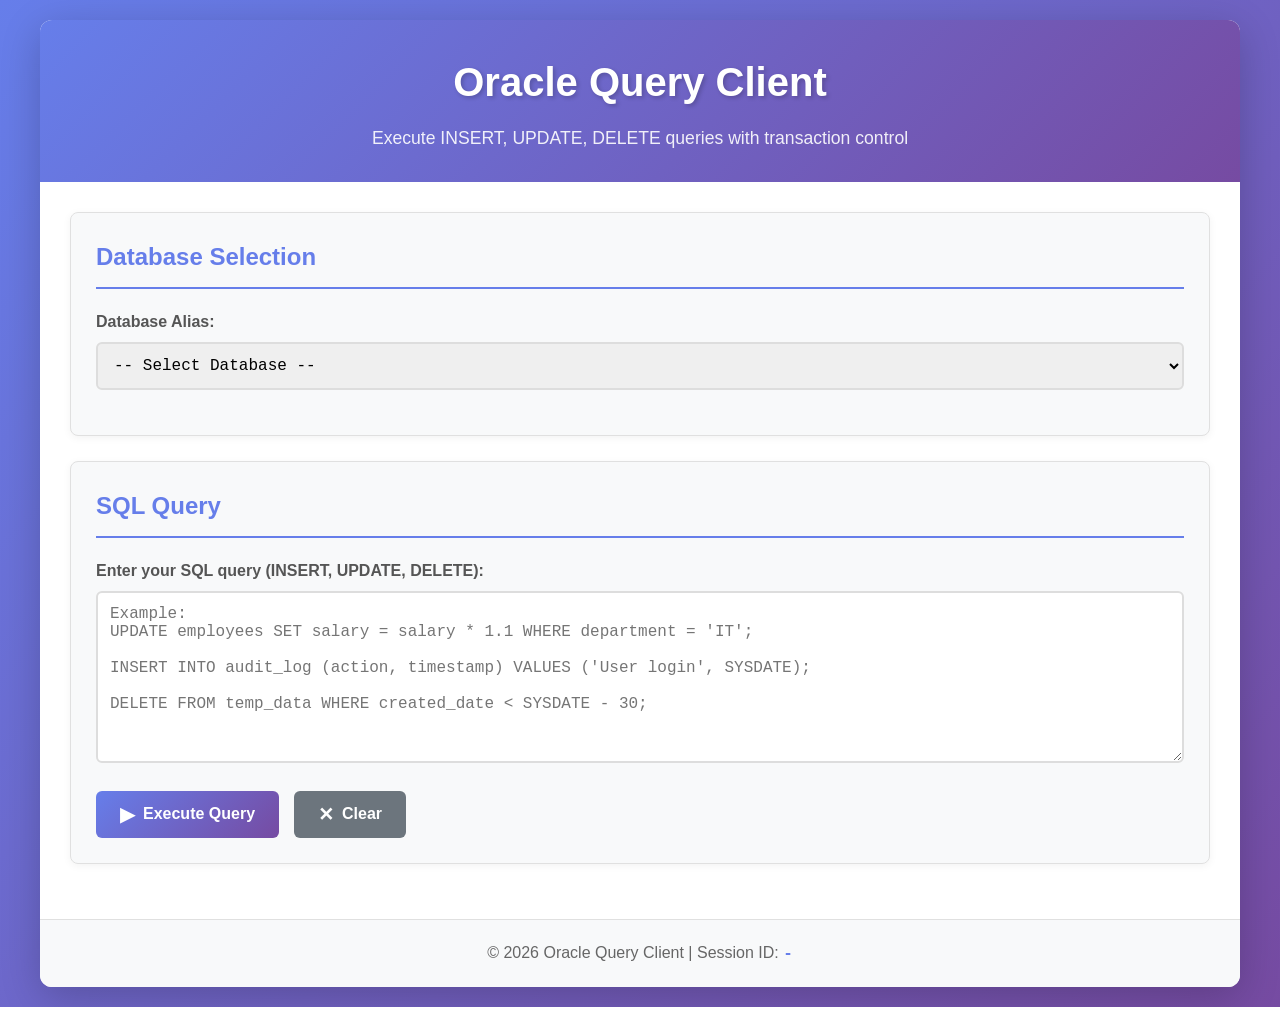
==== clientQueryOracle-web/src/main/webapp/index.html @ 843ff8a8 "Implement Oracle Query Client application for WAS 8.5 Created a complete Java EE 6 application for e" ====
<!DOCTYPE html>
<html lang="it">
<head>
    <meta charset="UTF-8">
    <meta name="viewport" content="width=device-width, initial-scale=1.0">
    <title>Oracle Query Client</title>
    <link rel="stylesheet" href="css/styles.css">
</head>
<body>
    <div class="container">
        <header>
            <h1>Oracle Query Client</h1>
            <p class="subtitle">Execute INSERT, UPDATE, DELETE queries with transaction control</p>
        </header>

        <main>
            <!-- Database Selection -->
            <section class="card">
                <h2>Database Selection</h2>
                <div class="form-group">
                    <label for="aliasSelect">Database Alias:</label>
                    <select id="aliasSelect" class="form-control">
                        <option value="">-- Select Database --</option>
                        <option value="entr_asp">entr_asp (Enterprise ASP)</option>
                        <option value="sesamo">sesamo (Sesamo)</option>
                        <option value="production">production (Production)</option>
                        <option value="development">development (Development)</option>
                        <option value="test">test (Test)</option>
                    </select>
                </div>
            </section>

            <!-- Query Input -->
            <section class="card">
                <h2>SQL Query</h2>
                <div class="form-group">
                    <label for="queryInput">Enter your SQL query (INSERT, UPDATE, DELETE):</label>
                    <textarea id="queryInput" class="form-control" rows="8"
                        placeholder="Example:&#10;UPDATE employees SET salary = salary * 1.1 WHERE department = 'IT';&#10;&#10;INSERT INTO audit_log (action, timestamp) VALUES ('User login', SYSDATE);&#10;&#10;DELETE FROM temp_data WHERE created_date < SYSDATE - 30;"></textarea>
                </div>
                <div class="button-group">
                    <button id="executeBtn" class="btn btn-primary" onclick="executeQuery()">
                        <span class="btn-icon">▶</span> Execute Query
                    </button>
                    <button id="clearBtn" class="btn btn-secondary" onclick="clearQuery()">
                        <span class="btn-icon">✕</span> Clear
                    </button>
                </div>
            </section>

            <!-- Results -->
            <section class="card" id="resultsSection" style="display: none;">
                <h2>Execution Results</h2>
                <div id="resultsContent">
                    <div class="result-info">
                        <div class="result-row">
                            <span class="result-label">Status:</span>
                            <span id="statusText" class="status-badge"></span>
                        </div>
                        <div class="result-row">
                            <span class="result-label">Affected Rows:</span>
                            <span id="affectedRows" class="affected-rows-count">0</span>
                        </div>
                        <div class="result-row">
                            <span class="result-label">Message:</span>
                            <span id="messageText" class="message-text"></span>
                        </div>
                        <div id="errorDetailsRow" class="result-row" style="display: none;">
                            <span class="result-label">Error Details:</span>
                            <span id="errorDetails" class="error-details"></span>
                        </div>
                    </div>
                </div>
            </section>

            <!-- Transaction Control -->
            <section class="card" id="transactionSection" style="display: none;">
                <h2>Transaction Control</h2>
                <div class="alert alert-warning">
                    <strong>⚠ Pending Transaction</strong><br>
                    Your changes are not yet permanent. Please commit or rollback the transaction.
                </div>
                <div class="button-group">
                    <button id="commitBtn" class="btn btn-success" onclick="commitTransaction()">
                        <span class="btn-icon">✓</span> Commit Changes
                    </button>
                    <button id="rollbackBtn" class="btn btn-danger" onclick="rollbackTransaction()">
                        <span class="btn-icon">↩</span> Rollback Changes
                    </button>
                </div>
            </section>

            <!-- Status Indicator -->
            <div id="loadingIndicator" class="loading-indicator" style="display: none;">
                <div class="spinner"></div>
                <span>Processing...</span>
            </div>
        </main>

        <footer>
            <p>&copy; 2026 Oracle Query Client | Session ID: <span id="sessionId">-</span></p>
        </footer>
    </div>

    <script src="js/app.js"></script>
</body>
</html>
---- clientQueryOracle-web/src/main/webapp/css/styles.css ----
/* Global Styles */
* {
    margin: 0;
    padding: 0;
    box-sizing: border-box;
}

body {
    font-family: 'Segoe UI', Tahoma, Geneva, Verdana, sans-serif;
    background: linear-gradient(135deg, #667eea 0%, #764ba2 100%);
    color: #333;
    line-height: 1.6;
    min-height: 100vh;
    padding: 20px;
}

.container {
    max-width: 1200px;
    margin: 0 auto;
    background: white;
    border-radius: 12px;
    box-shadow: 0 10px 40px rgba(0, 0, 0, 0.2);
    overflow: hidden;
}

/* Header */
header {
    background: linear-gradient(135deg, #667eea 0%, #764ba2 100%);
    color: white;
    padding: 30px;
    text-align: center;
}

header h1 {
    font-size: 2.5em;
    margin-bottom: 10px;
    text-shadow: 2px 2px 4px rgba(0, 0, 0, 0.2);
}

.subtitle {
    font-size: 1.1em;
    opacity: 0.9;
}

/* Main Content */
main {
    padding: 30px;
}

/* Card */
.card {
    background: #f8f9fa;
    border-radius: 8px;
    padding: 25px;
    margin-bottom: 25px;
    border: 1px solid #e0e0e0;
    box-shadow: 0 2px 8px rgba(0, 0, 0, 0.05);
}

.card h2 {
    color: #667eea;
    font-size: 1.5em;
    margin-bottom: 20px;
    border-bottom: 2px solid #667eea;
    padding-bottom: 10px;
}

/* Form Elements */
.form-group {
    margin-bottom: 20px;
}

.form-group label {
    display: block;
    font-weight: 600;
    margin-bottom: 8px;
    color: #555;
}

.form-control {
    width: 100%;
    padding: 12px;
    border: 2px solid #ddd;
    border-radius: 6px;
    font-size: 1em;
    transition: border-color 0.3s;
    font-family: 'Consolas', 'Monaco', monospace;
}

.form-control:focus {
    outline: none;
    border-color: #667eea;
    box-shadow: 0 0 0 3px rgba(102, 126, 234, 0.1);
}

textarea.form-control {
    resize: vertical;
    min-height: 150px;
}

select.form-control {
    cursor: pointer;
}

/* Buttons */
.button-group {
    display: flex;
    gap: 15px;
    flex-wrap: wrap;
}

.btn {
    padding: 12px 24px;
    border: none;
    border-radius: 6px;
    font-size: 1em;
    font-weight: 600;
    cursor: pointer;
    transition: all 0.3s;
    display: inline-flex;
    align-items: center;
    gap: 8px;
}

.btn:hover {
    transform: translateY(-2px);
    box-shadow: 0 4px 12px rgba(0, 0, 0, 0.15);
}

.btn:active {
    transform: translateY(0);
}

.btn:disabled {
    opacity: 0.5;
    cursor: not-allowed;
    transform: none;
}

.btn-primary {
    background: linear-gradient(135deg, #667eea 0%, #764ba2 100%);
    color: white;
}

.btn-secondary {
    background: #6c757d;
    color: white;
}

.btn-success {
    background: #28a745;
    color: white;
}

.btn-danger {
    background: #dc3545;
    color: white;
}

.btn-icon {
    font-size: 1.2em;
}

/* Results Section */
.result-info {
    background: white;
    border-radius: 6px;
    padding: 20px;
}

.result-row {
    display: flex;
    padding: 12px 0;
    border-bottom: 1px solid #eee;
}

.result-row:last-child {
    border-bottom: none;
}

.result-label {
    font-weight: 600;
    min-width: 140px;
    color: #555;
}

.status-badge {
    padding: 4px 12px;
    border-radius: 4px;
    font-weight: 600;
    font-size: 0.9em;
}

.status-badge.success {
    background: #d4edda;
    color: #155724;
}

.status-badge.error {
    background: #f8d7da;
    color: #721c24;
}

.affected-rows-count {
    font-size: 1.5em;
    font-weight: 700;
    color: #667eea;
}

.message-text {
    color: #333;
    flex: 1;
}

.error-details {
    color: #dc3545;
    font-family: 'Consolas', 'Monaco', monospace;
    font-size: 0.9em;
    flex: 1;
}

/* Alerts */
.alert {
    padding: 15px 20px;
    border-radius: 6px;
    margin-bottom: 20px;
}

.alert-warning {
    background: #fff3cd;
    border: 1px solid #ffc107;
    color: #856404;
}

.alert strong {
    display: block;
    margin-bottom: 5px;
}

/* Loading Indicator */
.loading-indicator {
    position: fixed;
    top: 50%;
    left: 50%;
    transform: translate(-50%, -50%);
    background: white;
    padding: 30px 50px;
    border-radius: 12px;
    box-shadow: 0 10px 40px rgba(0, 0, 0, 0.3);
    display: flex;
    flex-direction: column;
    align-items: center;
    gap: 15px;
    z-index: 1000;
}

.spinner {
    width: 50px;
    height: 50px;
    border: 4px solid #f3f3f3;
    border-top: 4px solid #667eea;
    border-radius: 50%;
    animation: spin 1s linear infinite;
}

@keyframes spin {
    0% { transform: rotate(0deg); }
    100% { transform: rotate(360deg); }
}

/* Footer */
footer {
    background: #f8f9fa;
    padding: 20px;
    text-align: center;
    color: #666;
    border-top: 1px solid #e0e0e0;
}

footer p {
    margin: 0;
}

#sessionId {
    font-family: 'Consolas', 'Monaco', monospace;
    color: #667eea;
    font-weight: 600;
}

/* Responsive Design */
@media (max-width: 768px) {
    body {
        padding: 10px;
    }

    header h1 {
        font-size: 1.8em;
    }

    main {
        padding: 15px;
    }

    .card {
        padding: 15px;
    }

    .button-group {
        flex-direction: column;
    }

    .btn {
        width: 100%;
        justify-content: center;
    }

    .result-row {
        flex-direction: column;
        gap: 5px;
    }

    .result-label {
        min-width: auto;
    }
}
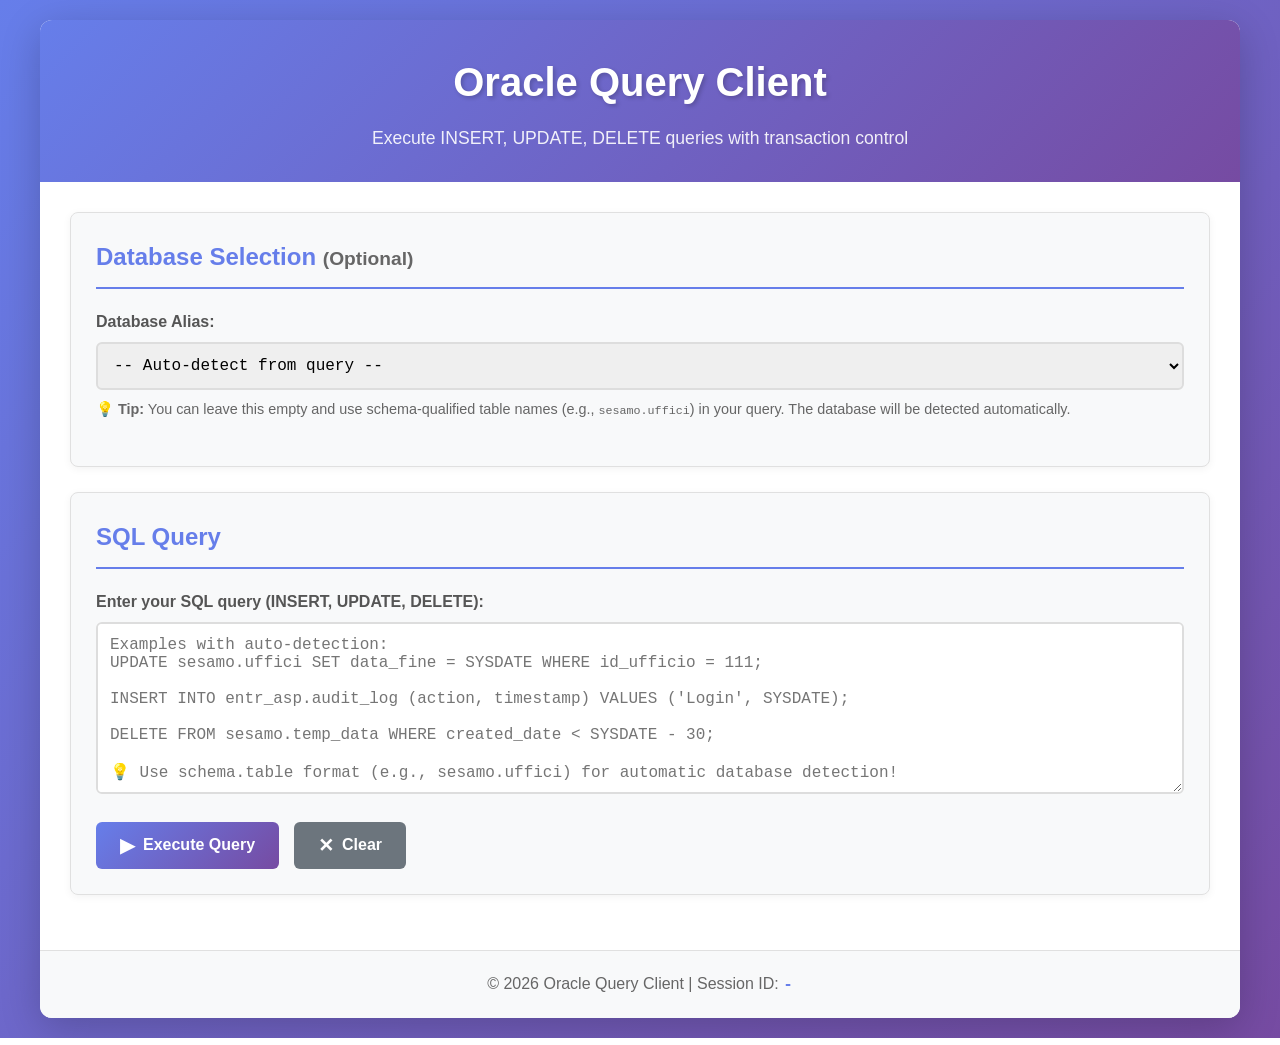
==== commit fd857c1d: "Implement automatic database alias detection from SQL queries Added support for automatic extraction" ====
--- a/clientQueryOracle-web/src/main/webapp/index.html
+++ b/clientQueryOracle-web/src/main/webapp/index.html
@@ -16,17 +16,18 @@
         <main>
             <!-- Database Selection -->
             <section class="card">
-                <h2>Database Selection</h2>
+                <h2>Database Selection <span style="font-size: 0.8em; color: #666;">(Optional)</span></h2>
                 <div class="form-group">
                     <label for="aliasSelect">Database Alias:</label>
                     <select id="aliasSelect" class="form-control">
-                        <option value="">-- Select Database --</option>
-                        <option value="entr_asp">entr_asp (Enterprise ASP)</option>
-                        <option value="sesamo">sesamo (Sesamo)</option>
-                        <option value="production">production (Production)</option>
-                        <option value="development">development (Development)</option>
-                        <option value="test">test (Test)</option>
+                        <option value="">-- Auto-detect from query --</option>
+                        <option value="entr_asp">entr_asp (jdbc/nsd_entr)</option>
+                        <option value="sesamo">sesamo (jdbc/ds_sesamo)</option>
                     </select>
+                    <p style="margin-top: 8px; font-size: 0.9em; color: #666;">
+                        💡 <strong>Tip:</strong> You can leave this empty and use schema-qualified table names
+                        (e.g., <code>sesamo.uffici</code>) in your query. The database will be detected automatically.
+                    </p>
                 </div>
             </section>
 
@@ -36,7 +37,7 @@
                 <div class="form-group">
                     <label for="queryInput">Enter your SQL query (INSERT, UPDATE, DELETE):</label>
                     <textarea id="queryInput" class="form-control" rows="8"
-                        placeholder="Example:&#10;UPDATE employees SET salary = salary * 1.1 WHERE department = 'IT';&#10;&#10;INSERT INTO audit_log (action, timestamp) VALUES ('User login', SYSDATE);&#10;&#10;DELETE FROM temp_data WHERE created_date < SYSDATE - 30;"></textarea>
+                        placeholder="Examples with auto-detection:&#10;UPDATE sesamo.uffici SET data_fine = SYSDATE WHERE id_ufficio = 111;&#10;&#10;INSERT INTO entr_asp.audit_log (action, timestamp) VALUES ('Login', SYSDATE);&#10;&#10;DELETE FROM sesamo.temp_data WHERE created_date < SYSDATE - 30;&#10;&#10;💡 Use schema.table format (e.g., sesamo.uffici) for automatic database detection!"></textarea>
                 </div>
                 <div class="button-group">
                     <button id="executeBtn" class="btn btn-primary" onclick="executeQuery()">
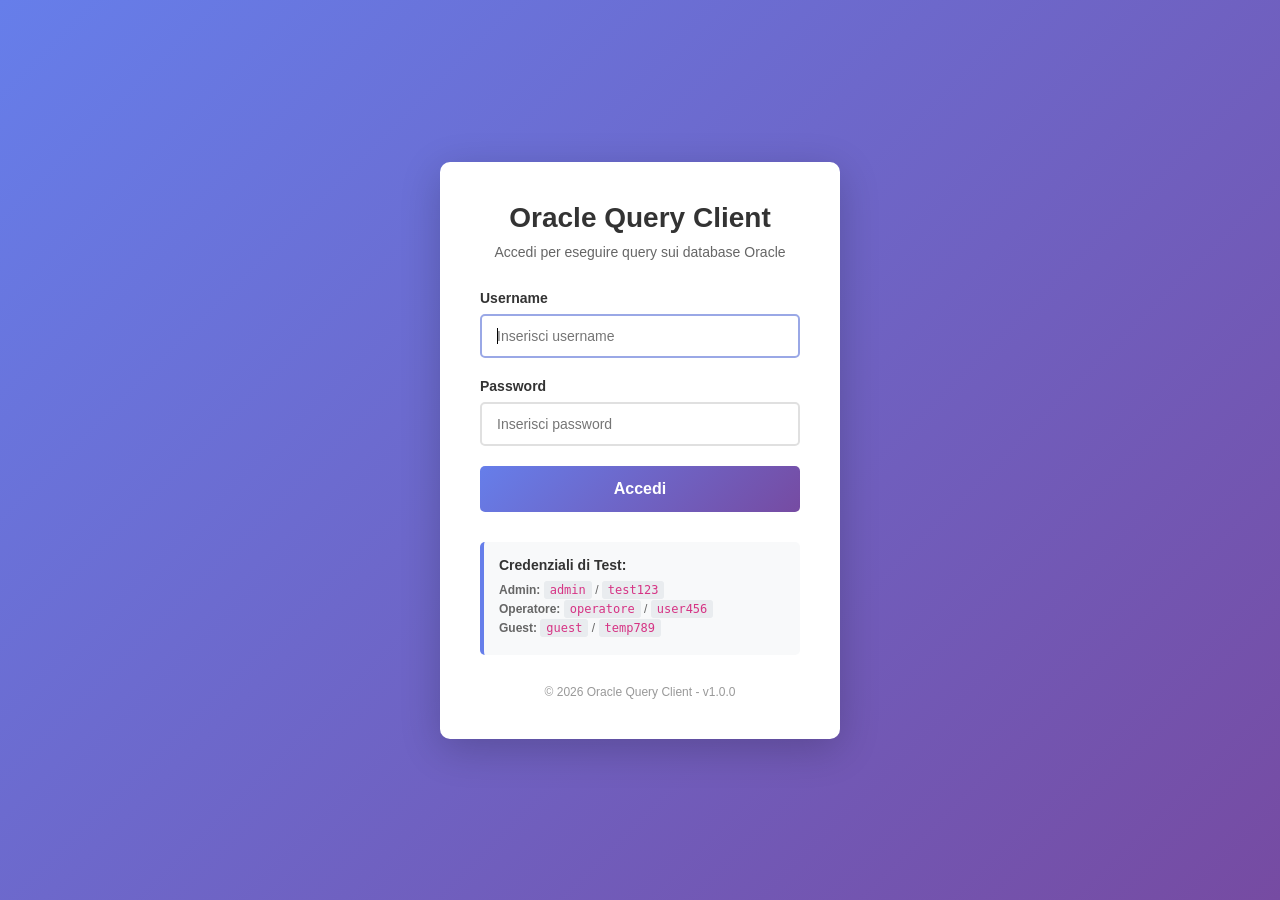
==== commit e8cd98e7: "Complete authentication integration with frontend and session management Integrated authentication s" ====
--- a/clientQueryOracle-web/src/main/webapp/index.html
+++ b/clientQueryOracle-web/src/main/webapp/index.html
@@ -9,8 +9,19 @@
 <body>
     <div class="container">
         <header>
-            <h1>Oracle Query Client</h1>
-            <p class="subtitle">Execute INSERT, UPDATE, DELETE queries with transaction control</p>
+            <div style="display: flex; justify-content: space-between; align-items: center;">
+                <div>
+                    <h1>Oracle Query Client</h1>
+                    <p class="subtitle">Execute INSERT, UPDATE, DELETE queries with transaction control</p>
+                </div>
+                <div id="userInfo" style="text-align: right; display: none;">
+                    <p style="margin: 0; font-size: 14px; color: #666;">Logged in as</p>
+                    <p style="margin: 5px 0; font-size: 16px; font-weight: bold; color: #333;" id="userDisplay"></p>
+                    <button onclick="logout()" style="padding: 6px 12px; background: #dc3545; color: white; border: none; border-radius: 4px; cursor: pointer; font-size: 13px;">
+                        Logout
+                    </button>
+                </div>
+            </div>
         </header>
 
         <main>
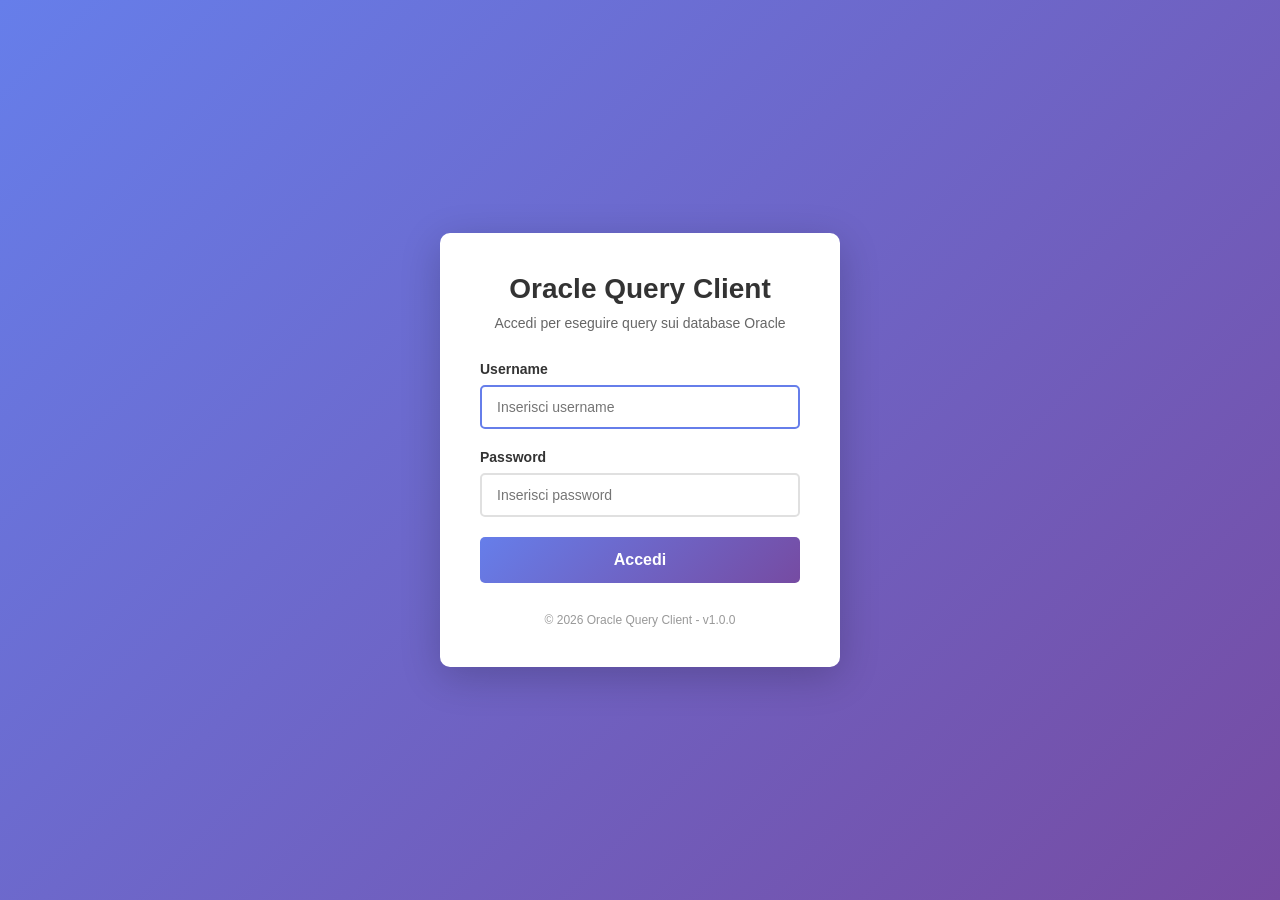
==== commit 76947407: "Add multiple query support and compact UI improvements Backend changes: - Add QuerySplitter utility " ====
--- a/clientQueryOracle-web/src/main/webapp/index.html
+++ b/clientQueryOracle-web/src/main/webapp/index.html
@@ -12,12 +12,11 @@
             <div style="display: flex; justify-content: space-between; align-items: center;">
                 <div>
                     <h1>Oracle Query Client</h1>
-                    <p class="subtitle">Execute INSERT, UPDATE, DELETE queries with transaction control</p>
                 </div>
                 <div id="userInfo" style="text-align: right; display: none;">
-                    <p style="margin: 0; font-size: 14px; color: #666;">Logged in as</p>
-                    <p style="margin: 5px 0; font-size: 16px; font-weight: bold; color: #333;" id="userDisplay"></p>
-                    <button onclick="logout()" style="padding: 6px 12px; background: #dc3545; color: white; border: none; border-radius: 4px; cursor: pointer; font-size: 13px;">
+                    <p style="margin: 0; font-size: 13px; color: rgba(255,255,255,0.8);">Logged in as</p>
+                    <p style="margin: 3px 0; font-size: 15px; font-weight: bold; color: white;" id="userDisplay"></p>
+                    <button onclick="logout()" style="padding: 5px 10px; background: rgba(220, 53, 69, 0.9); color: white; border: none; border-radius: 4px; cursor: pointer; font-size: 12px;">
                         Logout
                     </button>
                 </div>
@@ -26,79 +25,60 @@
 
         <main>
             <!-- Database Selection -->
-            <section class="card">
-                <h2>Database Selection <span style="font-size: 0.8em; color: #666;">(Optional)</span></h2>
-                <div class="form-group">
-                    <label for="aliasSelect">Database Alias:</label>
-                    <select id="aliasSelect" class="form-control">
+            <section class="card card-compact">
+                <div class="form-group" style="margin-bottom: 0;">
+                    <label for="aliasSelect">Database (Optional):</label>
+                    <select id="aliasSelect" class="form-control form-control-compact">
                         <option value="">-- Auto-detect from query --</option>
                         <option value="entr_asp">entr_asp (jdbc/nsd_entr)</option>
                         <option value="sesamo">sesamo (jdbc/ds_sesamo)</option>
                     </select>
-                    <p style="margin-top: 8px; font-size: 0.9em; color: #666;">
-                        💡 <strong>Tip:</strong> You can leave this empty and use schema-qualified table names
-                        (e.g., <code>sesamo.uffici</code>) in your query. The database will be detected automatically.
-                    </p>
                 </div>
             </section>
 
             <!-- Query Input -->
             <section class="card">
-                <h2>SQL Query</h2>
                 <div class="form-group">
-                    <label for="queryInput">Enter your SQL query (INSERT, UPDATE, DELETE):</label>
-                    <textarea id="queryInput" class="form-control" rows="8"
-                        placeholder="Examples with auto-detection:&#10;UPDATE sesamo.uffici SET data_fine = SYSDATE WHERE id_ufficio = 111;&#10;&#10;INSERT INTO entr_asp.audit_log (action, timestamp) VALUES ('Login', SYSDATE);&#10;&#10;DELETE FROM sesamo.temp_data WHERE created_date < SYSDATE - 30;&#10;&#10;💡 Use schema.table format (e.g., sesamo.uffici) for automatic database detection!"></textarea>
+                    <label for="queryInput">SQL Query (INSERT, UPDATE, DELETE):</label>
+                    <textarea id="queryInput" class="form-control query-textarea" rows="12"
+                        placeholder="Enter your SQL query here..."></textarea>
                 </div>
-                <div class="button-group">
+                <div class="button-group-right">
                     <button id="executeBtn" class="btn btn-primary" onclick="executeQuery()">
-                        <span class="btn-icon">▶</span> Execute Query
+                        <span class="btn-icon">▶</span> Execute
                     </button>
                     <button id="clearBtn" class="btn btn-secondary" onclick="clearQuery()">
                         <span class="btn-icon">✕</span> Clear
                     </button>
+                    <!-- Transaction buttons appear here when pending -->
+                    <div id="transactionButtons" style="display: none;">
+                        <button id="commitBtn" class="btn btn-success" onclick="commitTransaction()">
+                            <span class="btn-icon">✓</span> Commit
+                        </button>
+                        <button id="rollbackBtn" class="btn btn-danger" onclick="rollbackTransaction()">
+                            <span class="btn-icon">↩</span> Rollback
+                        </button>
+                    </div>
                 </div>
             </section>
 
             <!-- Results -->
-            <section class="card" id="resultsSection" style="display: none;">
-                <h2>Execution Results</h2>
+            <section class="card card-compact" id="resultsSection" style="display: none;">
                 <div id="resultsContent">
-                    <div class="result-info">
-                        <div class="result-row">
-                            <span class="result-label">Status:</span>
+                    <div class="result-info-compact">
+                        <div class="result-row-compact">
                             <span id="statusText" class="status-badge"></span>
-                        </div>
-                        <div class="result-row">
-                            <span class="result-label">Affected Rows:</span>
+                            <span class="result-separator">•</span>
+                            <span class="result-label-inline">Rows:</span>
                             <span id="affectedRows" class="affected-rows-count">0</span>
                         </div>
-                        <div class="result-row">
-                            <span class="result-label">Message:</span>
+                        <div class="result-message">
                             <span id="messageText" class="message-text"></span>
                         </div>
-                        <div id="errorDetailsRow" class="result-row" style="display: none;">
-                            <span class="result-label">Error Details:</span>
+                        <div id="errorDetailsRow" class="result-error" style="display: none;">
                             <span id="errorDetails" class="error-details"></span>
                         </div>
                     </div>
-                </div>
-            </section>
-
-            <!-- Transaction Control -->
-            <section class="card" id="transactionSection" style="display: none;">
-                <h2>Transaction Control</h2>
-                <div class="alert alert-warning">
-                    <strong>⚠ Pending Transaction</strong><br>
-                    Your changes are not yet permanent. Please commit or rollback the transaction.
-                </div>
-                <div class="button-group">
-                    <button id="commitBtn" class="btn btn-success" onclick="commitTransaction()">
-                        <span class="btn-icon">✓</span> Commit Changes
-                    </button>
-                    <button id="rollbackBtn" class="btn btn-danger" onclick="rollbackTransaction()">
-                        <span class="btn-icon">↩</span> Rollback Changes
-                    </button>
                 </div>
             </section>
 
@@ -114,6 +94,24 @@
         </footer>
     </div>
 
+    <!-- Confirmation Modal -->
+    <div id="confirmModal" class="modal">
+        <div class="modal-content">
+            <h3 id="modalTitle">Confirm Action</h3>
+            <p id="modalMessage">Are you sure?</p>
+            <div class="modal-buttons">
+                <button id="modalCancelBtn" class="modal-btn modal-btn-secondary">Cancel</button>
+                <button id="modalConfirmBtn" class="modal-btn modal-btn-primary">Confirm</button>
+            </div>
+        </div>
+    </div>
+
+    <!-- Alert Notification -->
+    <div id="alertNotification" class="alert-notification">
+        <span id="alertIcon" class="alert-icon">✓</span>
+        <span id="alertMessage">Success!</span>
+    </div>
+
     <script src="js/app.js"></script>
 </body>
 </html>
--- a/clientQueryOracle-web/src/main/webapp/css/styles.css
+++ b/clientQueryOracle-web/src/main/webapp/css/styles.css
@@ -27,18 +27,18 @@
 header {
     background: linear-gradient(135deg, #667eea 0%, #764ba2 100%);
     color: white;
-    padding: 30px;
+    padding: 15px 30px;
     text-align: center;
 }
 
 header h1 {
-    font-size: 2.5em;
-    margin-bottom: 10px;
+    font-size: 1.6em;
+    margin: 0;
     text-shadow: 2px 2px 4px rgba(0, 0, 0, 0.2);
 }
 
 .subtitle {
-    font-size: 1.1em;
+    font-size: 0.9em;
     opacity: 0.9;
 }
 
@@ -51,40 +51,51 @@
 .card {
     background: #f8f9fa;
     border-radius: 8px;
-    padding: 25px;
-    margin-bottom: 25px;
+    padding: 20px;
+    margin-bottom: 15px;
     border: 1px solid #e0e0e0;
     box-shadow: 0 2px 8px rgba(0, 0, 0, 0.05);
 }
 
+.card-compact {
+    padding: 12px 20px;
+    margin-bottom: 10px;
+}
+
 .card h2 {
     color: #667eea;
-    font-size: 1.5em;
-    margin-bottom: 20px;
+    font-size: 1.2em;
+    margin-bottom: 15px;
     border-bottom: 2px solid #667eea;
-    padding-bottom: 10px;
+    padding-bottom: 8px;
 }
 
 /* Form Elements */
 .form-group {
-    margin-bottom: 20px;
+    margin-bottom: 15px;
 }
 
 .form-group label {
     display: block;
     font-weight: 600;
-    margin-bottom: 8px;
+    margin-bottom: 6px;
     color: #555;
+    font-size: 0.95em;
 }
 
 .form-control {
     width: 100%;
-    padding: 12px;
+    padding: 10px;
     border: 2px solid #ddd;
     border-radius: 6px;
-    font-size: 1em;
+    font-size: 0.95em;
     transition: border-color 0.3s;
     font-family: 'Consolas', 'Monaco', monospace;
+}
+
+.form-control-compact {
+    padding: 8px 10px;
+    font-size: 0.9em;
 }
 
 .form-control:focus {
@@ -98,6 +109,12 @@
     min-height: 150px;
 }
 
+.query-textarea {
+    min-height: 250px;
+    font-size: 14px;
+    line-height: 1.5;
+}
+
 select.form-control {
     cursor: pointer;
 }
@@ -105,21 +122,29 @@
 /* Buttons */
 .button-group {
     display: flex;
-    gap: 15px;
+    gap: 12px;
     flex-wrap: wrap;
 }
 
+.button-group-right {
+    display: flex;
+    gap: 12px;
+    flex-wrap: wrap;
+    justify-content: flex-end;
+    align-items: center;
+}
+
 .btn {
-    padding: 12px 24px;
+    padding: 10px 20px;
     border: none;
     border-radius: 6px;
-    font-size: 1em;
+    font-size: 0.95em;
     font-weight: 600;
     cursor: pointer;
     transition: all 0.3s;
     display: inline-flex;
     align-items: center;
-    gap: 8px;
+    gap: 6px;
 }
 
 .btn:hover {
@@ -168,6 +193,12 @@
     padding: 20px;
 }
 
+.result-info-compact {
+    background: white;
+    border-radius: 6px;
+    padding: 12px 15px;
+}
+
 .result-row {
     display: flex;
     padding: 12px 0;
@@ -178,17 +209,46 @@
     border-bottom: none;
 }
 
+.result-row-compact {
+    display: flex;
+    align-items: center;
+    gap: 12px;
+    margin-bottom: 8px;
+}
+
 .result-label {
     font-weight: 600;
     min-width: 140px;
     color: #555;
 }
 
+.result-label-inline {
+    font-weight: 600;
+    color: #555;
+    font-size: 0.9em;
+}
+
+.result-separator {
+    color: #ccc;
+}
+
+.result-message {
+    color: #333;
+    font-size: 0.9em;
+    margin-bottom: 5px;
+}
+
+.result-error {
+    margin-top: 8px;
+    padding-top: 8px;
+    border-top: 1px solid #fee;
+}
+
 .status-badge {
-    padding: 4px 12px;
+    padding: 3px 10px;
     border-radius: 4px;
     font-weight: 600;
-    font-size: 0.9em;
+    font-size: 0.85em;
 }
 
 .status-badge.success {
@@ -202,7 +262,7 @@
 }
 
 .affected-rows-count {
-    font-size: 1.5em;
+    font-size: 1.3em;
     font-weight: 700;
     color: #667eea;
 }
@@ -215,7 +275,7 @@
 .error-details {
     color: #dc3545;
     font-family: 'Consolas', 'Monaco', monospace;
-    font-size: 0.9em;
+    font-size: 0.85em;
     flex: 1;
 }
 
@@ -287,6 +347,181 @@
     font-weight: 600;
 }
 
+/* Modal */
+.modal {
+    display: none;
+    position: fixed;
+    z-index: 2000;
+    left: 0;
+    top: 0;
+    width: 100%;
+    height: 100%;
+    background-color: rgba(0, 0, 0, 0.5);
+    justify-content: center;
+    align-items: center;
+}
+
+.modal-content {
+    background: white;
+    border-radius: 12px;
+    padding: 30px;
+    max-width: 450px;
+    width: 90%;
+    box-shadow: 0 10px 40px rgba(0, 0, 0, 0.3);
+    animation: modalSlideIn 0.3s ease-out;
+}
+
+@keyframes modalSlideIn {
+    from {
+        transform: translateY(-50px);
+        opacity: 0;
+    }
+    to {
+        transform: translateY(0);
+        opacity: 1;
+    }
+}
+
+.modal-content h3 {
+    margin: 0 0 15px 0;
+    color: #333;
+    font-size: 1.4em;
+}
+
+.modal-content p {
+    margin: 0 0 25px 0;
+    color: #666;
+    line-height: 1.6;
+}
+
+.modal-buttons {
+    display: flex;
+    gap: 12px;
+    justify-content: flex-end;
+}
+
+.modal-btn {
+    padding: 10px 24px;
+    border: none;
+    border-radius: 6px;
+    font-size: 0.95em;
+    font-weight: 600;
+    cursor: pointer;
+    transition: all 0.3s;
+}
+
+.modal-btn-secondary {
+    background: #6c757d;
+    color: white;
+}
+
+.modal-btn-secondary:hover {
+    background: #5a6268;
+}
+
+.modal-btn-primary {
+    background: linear-gradient(135deg, #667eea 0%, #764ba2 100%);
+    color: white;
+}
+
+.modal-btn-primary:hover {
+    transform: translateY(-2px);
+    box-shadow: 0 4px 12px rgba(102, 126, 234, 0.4);
+}
+
+.modal-btn-success {
+    background: #28a745;
+    color: white;
+}
+
+.modal-btn-success:hover {
+    background: #218838;
+    transform: translateY(-2px);
+    box-shadow: 0 4px 12px rgba(40, 167, 69, 0.4);
+}
+
+.modal-btn-danger {
+    background: #dc3545;
+    color: white;
+}
+
+.modal-btn-danger:hover {
+    background: #c82333;
+    transform: translateY(-2px);
+    box-shadow: 0 4px 12px rgba(220, 53, 69, 0.4);
+}
+
+/* Alert Notification */
+.alert-notification {
+    display: none;
+    position: fixed;
+    top: 20px;
+    right: 20px;
+    z-index: 3000;
+    background: white;
+    padding: 15px 20px;
+    border-radius: 8px;
+    box-shadow: 0 4px 20px rgba(0, 0, 0, 0.2);
+    align-items: center;
+    gap: 12px;
+    min-width: 300px;
+    animation: slideInRight 0.3s ease-out;
+}
+
+@keyframes slideInRight {
+    from {
+        transform: translateX(400px);
+        opacity: 0;
+    }
+    to {
+        transform: translateX(0);
+        opacity: 1;
+    }
+}
+
+.alert-icon {
+    font-size: 1.5em;
+    font-weight: bold;
+    width: 30px;
+    height: 30px;
+    display: flex;
+    align-items: center;
+    justify-content: center;
+    border-radius: 50%;
+}
+
+.alert-success {
+    border-left: 4px solid #28a745;
+}
+
+.alert-success .alert-icon {
+    background: #d4edda;
+    color: #28a745;
+}
+
+.alert-error {
+    border-left: 4px solid #dc3545;
+}
+
+.alert-error .alert-icon {
+    background: #f8d7da;
+    color: #dc3545;
+}
+
+.alert-info {
+    border-left: 4px solid #17a2b8;
+}
+
+.alert-info .alert-icon {
+    background: #d1ecf1;
+    color: #17a2b8;
+}
+
+#alertMessage {
+    color: #333;
+    font-weight: 500;
+}
+
 /* Responsive Design */
 @media (max-width: 768px) {
     body {
@@ -294,7 +529,7 @@
     }
 
     header h1 {
-        font-size: 1.8em;
+        font-size: 1.3em;
     }
 
     main {
@@ -305,7 +540,8 @@
         padding: 15px;
     }
 
-    .button-group {
+    .button-group,
+    .button-group-right {
         flex-direction: column;
     }
 
@@ -322,4 +558,14 @@
     .result-label {
         min-width: auto;
     }
-}
+
+    .modal-content {
+        padding: 20px;
+    }
+
+    .alert-notification {
+        right: 10px;
+        left: 10px;
+        min-width: auto;
+    }
+}
